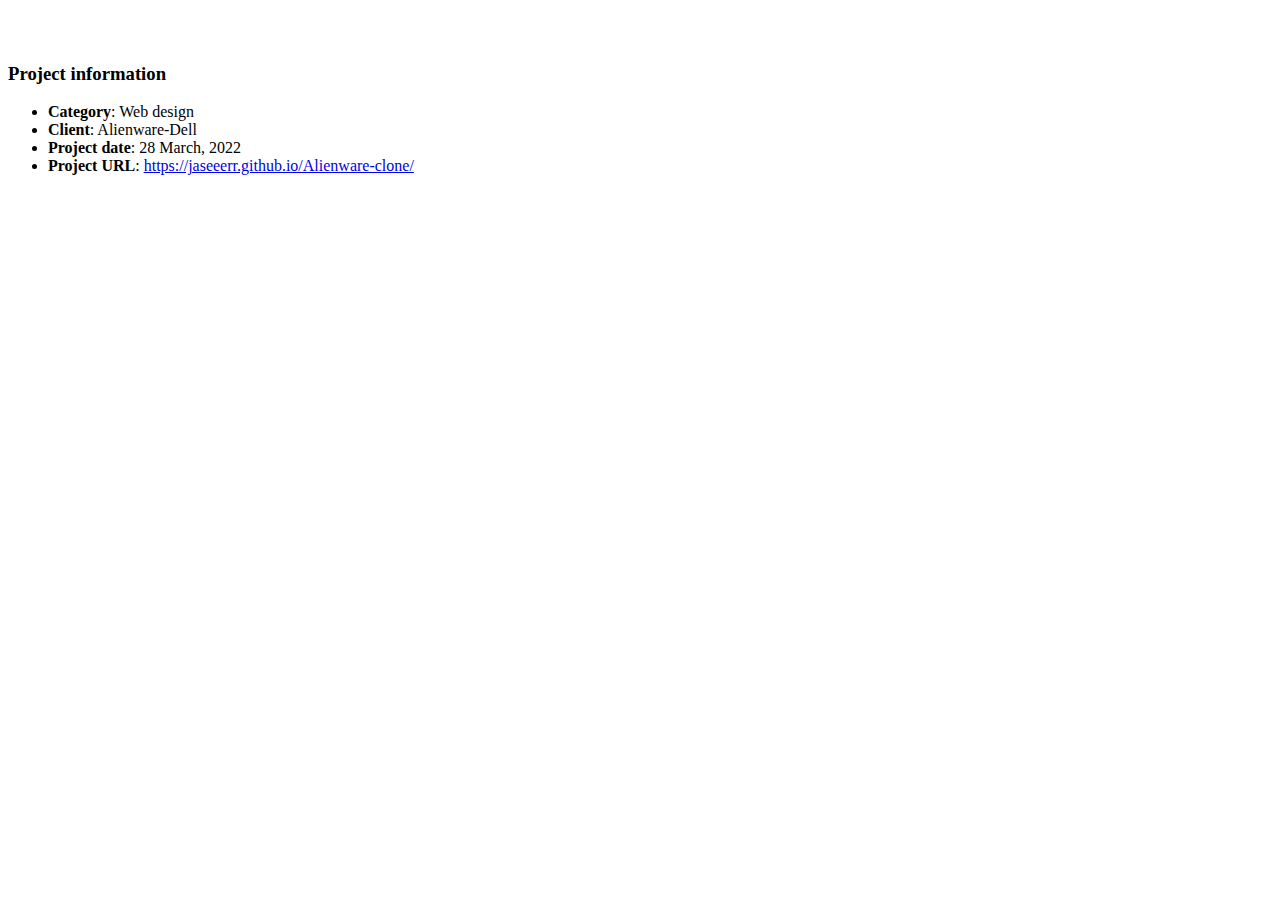
==== portfolio-1.html @ ebc72f8c "Add files via upload" ====
<!DOCTYPE html>
<html lang="en">

<head>
  <meta charset="utf-8">
  <meta content="width=device-width, initial-scale=1.0" name="viewport">

  <title>Portfolio Details </title>
  <meta content="" name="description">
  <meta content="" name="keywords">

  <!-- Favicons -->
  <link href="assets/img/favicon.png" rel="icon">
  <link href="assets/img/apple-touch-icon.png" rel="apple-touch-icon">

  <!-- Google Fonts -->
  <link href="https://fonts.googleapis.com/css?family=Open+Sans:300,300i,400,400i,600,600i,700,700i|Raleway:300,300i,400,400i,500,500i,600,600i,700,700i|Poppins:300,300i,400,400i,500,500i,600,600i,700,700i" rel="stylesheet">

  <!-- Vendor CSS Files -->
  <link href="assets/vendor/bootstrap/css/bootstrap.min.css" rel="stylesheet">
  <link href="assets/vendor/bootstrap-icons/bootstrap-icons.css" rel="stylesheet">
  <link href="assets/vendor/boxicons/css/boxicons.min.css" rel="stylesheet">
  <link href="assets/vendor/glightbox/css/glightbox.min.css" rel="stylesheet">
  <link href="assets/vendor/remixicon/remixicon.css" rel="stylesheet">
  <link href="assets/vendor/swiper/swiper-bundle.min.css" rel="stylesheet">

  <!-- Template Main CSS File -->
  <link href="assets/css/style.css" rel="stylesheet">


</head>

<body>

  <main id="main">

    <!-- ======= Portfolio Details ======= -->
    <div id="portfolio-details" class="portfolio-details">
      <div class="container">

        <div class="row">

          <div class="col-lg-8">
            <!-- <h2 class="portfolio-title">This is an example of portfolio detail</h2> -->

            <div class="portfolio-details-slider swiper">
              <div class="swiper-wrapper align-items-center">

                <div class="swiper-slide">
                  <img src="assets/img/portfolio/alien/1.jpg" alt="">
                </div>

                <div class="swiper-slide">
                  <img src="assets/img/portfolio/alien/2.jpg" alt="">
                </div>

                <!-- <div class="swiper-slide">
                  <img src="assets/img/portfolio/alienware-logo-neon-skull-alien-dark-background-1920x1080-61961.jpg" alt="">
                </div> -->

              </div>
              <div class="swiper-pagination"></div>
            </div>

          </div>

          <div class="col-lg-4 portfolio-info">
            <h3>Project information</h3>
            <ul>
              <li><strong>Category</strong>: Web design</li>
              <li><strong>Client</strong>: Alienware-Dell</li>
              <li><strong>Project date</strong>: 28 March, 2022</li>
              <li><strong>Project URL</strong>: <a href="https://jaseeerr.github.io/Alienware-clone/" target="_blank">https://jaseeerr.github.io/Alienware-clone/</a></li>
            </ul>
<!-- 
            <p>
              Autem ipsum nam porro corporis rerum. Quis eos dolorem eos itaque inventore commodi labore quia quia. Exercitationem repudiandae officiis neque suscipit non officia eaque itaque enim. Voluptatem officia accusantium nesciunt est omnis tempora consectetur dignissimos. Sequi nulla at esse enim cum deserunt eius.
            </p> -->
          </div>

        </div>

      </div>
    </div><!-- End Portfolio Details -->

  </main><!-- End #main -->


  <!-- Vendor JS Files -->
  <script src="assets/vendor/purecounter/purecounter_vanilla.js"></script>
  <script src="assets/vendor/bootstrap/js/bootstrap.bundle.min.js"></script>
  <script src="assets/vendor/glightbox/js/glightbox.min.js"></script>
  <script src="assets/vendor/isotope-layout/isotope.pkgd.min.js"></script>
  <script src="assets/vendor/swiper/swiper-bundle.min.js"></script>
  <script src="assets/vendor/waypoints/noframework.waypoints.js"></script>
  <script src="assets/vendor/php-email-form/validate.js"></script>

  <!-- Template Main JS File -->
  <script src="assets/js/main.js"></script>

</body>

</html>
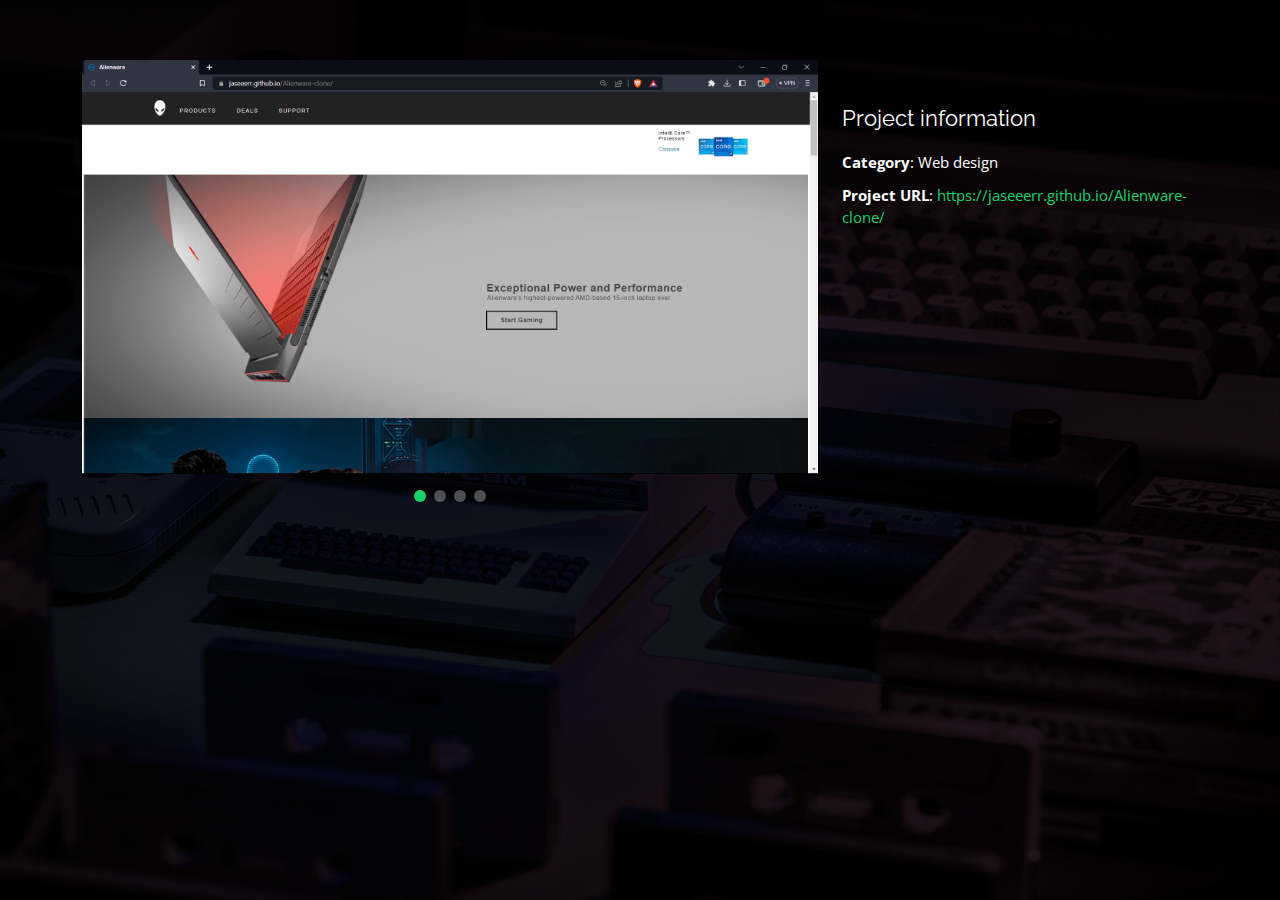
==== commit 54d24529: "first commit" ====
--- a/portfolio-1.html
+++ b/portfolio-1.html
@@ -43,15 +43,45 @@
           <div class="col-lg-8">
             <!-- <h2 class="portfolio-title">This is an example of portfolio detail</h2> -->
 
-            <div class="portfolio-details-slider swiper">
+            <div class="portfolio-details-slider swiper" style="max-width: 100%;
+            height: auto;
+            object-fit: contain;">
               <div class="swiper-wrapper align-items-center">
 
                 <div class="swiper-slide">
-                  <img src="assets/img/portfolio/alien/1.jpg" alt="">
+                  <img style="max-width: 100%;
+                  max-height: 100%;
+                  width: auto;
+                  height: auto;
+                  object-fit: contain;
+                  object-position: center;"  src="assets/img/portfolio/alien/1.png" alt="">
                 </div>
 
                 <div class="swiper-slide">
-                  <img src="assets/img/portfolio/alien/2.jpg" alt="">
+                  <img style="max-width: 100%;
+                  max-height: 100%;
+                  width: auto;
+                  height: auto;
+                  object-fit: contain;
+                  object-position: center;" src="assets/img/portfolio/alien/2.png" alt="">
+                </div>
+
+                <div class="swiper-slide">
+                  <img style="max-width: 100%;
+                  max-height: 100%;
+                  width: auto;
+                  height: auto;
+                  object-fit: contain;
+                  object-position: center;" src="assets/img/portfolio/alien/3.png" alt="">
+                </div>
+
+                <div class="swiper-slide">
+                  <img style="max-width: 100%;
+                  max-height: 100%;
+                  width: auto;
+                  height: auto;
+                  object-fit: contain;
+                  object-position: center;" src="assets/img/portfolio/alien/4.png" alt="">
                 </div>
 
                 <!-- <div class="swiper-slide">
@@ -68,8 +98,7 @@
             <h3>Project information</h3>
             <ul>
               <li><strong>Category</strong>: Web design</li>
-              <li><strong>Client</strong>: Alienware-Dell</li>
-              <li><strong>Project date</strong>: 28 March, 2022</li>
+            
               <li><strong>Project URL</strong>: <a href="https://jaseeerr.github.io/Alienware-clone/" target="_blank">https://jaseeerr.github.io/Alienware-clone/</a></li>
             </ul>
 <!-- 
